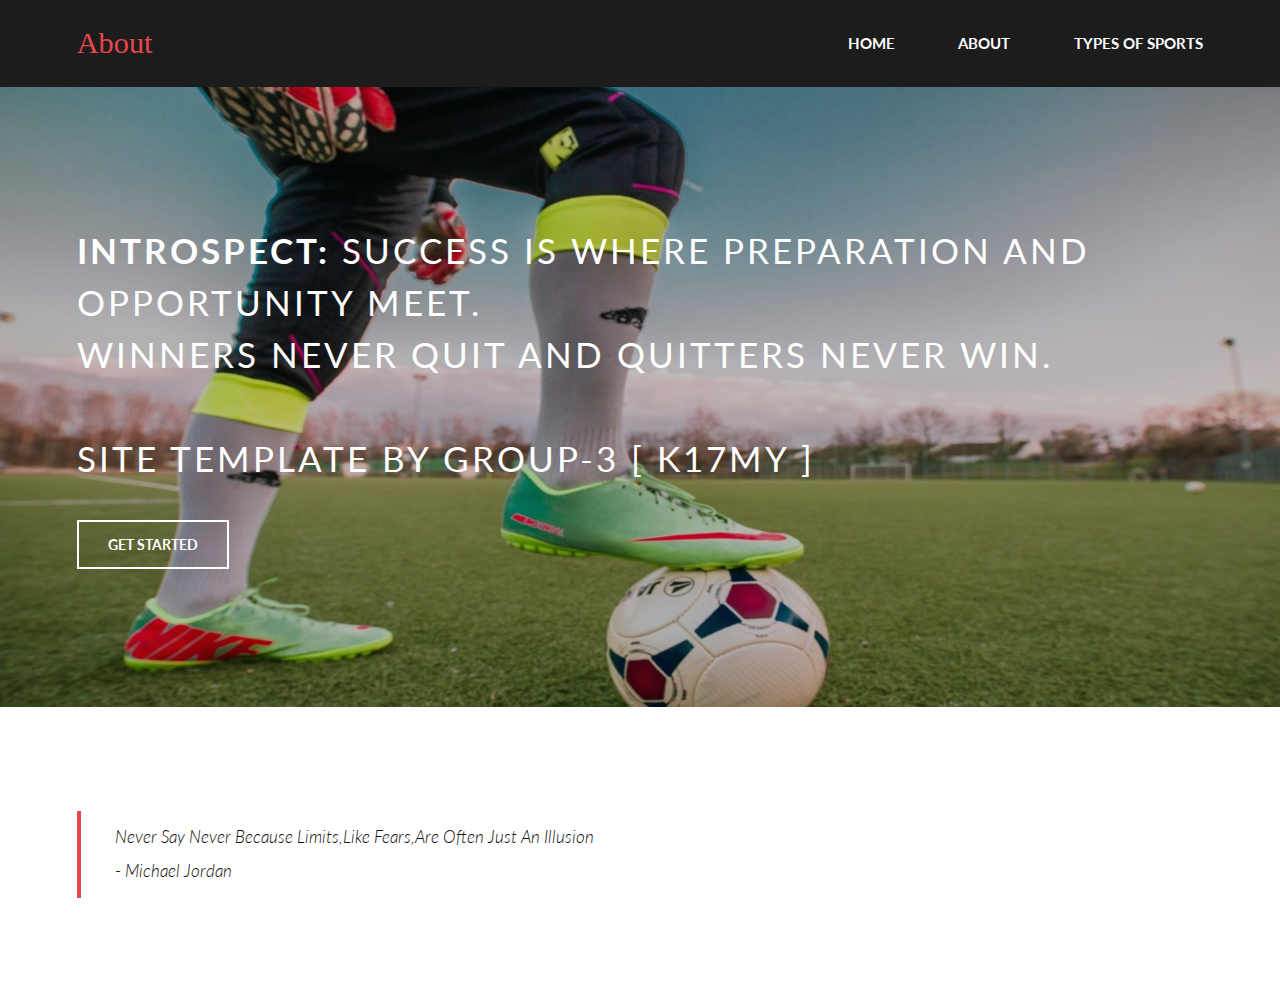
==== index.html @ 96430e93 "Website added" ====
<!DOCTYPE HTML>

<html>
	<head>
		<title>Sports</title>
		<meta charset="utf-8" />
		<meta name="viewport" content="width=device-width, initial-scale=1, user-scalable=no" />
		<link rel="stylesheet" href="assets/css/main.css" />
	</head>
	<body>

		<!-- Header -->
			<header id="header">
				<div class="inner">
					<a href="index.html" class="logo">About</a>
					<nav id="nav">
						<a href="index.html">Home</a>
						<a href="generic.html">About</a>
						<a href="types.html">Types of Sports</a>

						<!--<a href="elements.html">Elements</a> -->
					</nav>
				</div>
			</header>
			<a href="#menu" class="navPanelToggle"><span class="fa fa-bars"></span></a>

		<!-- Banner -->
			<section id="banner">
				<div class="inner">
					<h1>Introspect: <span>Success is where preparation and opportunity meet.<br />Winners never quit and quitters never win.<br></br>
					site template by GROUP-3 [ K17MY ] </span></h1>
					<ul class="actions">
						<li><a href="#" class="button alt">Get Started</a></li>
					</ul>
				</div>
			</section>

		<!-- One -->
			<section id="one">
				<div class="inner">
					<blockquote>Never Say Never Because Limits,Like Fears,Are Often Just An Illusion<br> - Michael Jordan</blockquote>
				</div>
			</section>

		

		<!-- Three -->
			

	

		<!-- Scripts -->
			<script src="assets/js/jquery.min.js"></script>
			<script src="assets/js/skel.min.js"></script>
			<script src="assets/js/util.js"></script>
			<script src="assets/js/main.js"></script>

	</body>
</html>
---- assets/css/main.css ----
@import url(font-awesome.min.css);
@import url("https://fonts.googleapis.com/css?family=Lato:300,400,700|Pacifico");

/*
	Introspect by TEMPLATED
	templated.co @templatedco
	Released for free under the Creative Commons Attribution 3.0 license (templated.co/license)
*/

/* Reset */

	html, body, div, span, applet, object, iframe, h1, h2, h3, h4, h5, h6, p, blockquote, pre, a, abbr, acronym, address, big, cite, code, del, dfn, em, img, ins, kbd, q, s, samp, small, strike, strong, sub, sup, tt, var, b, u, i, center, dl, dt, dd, ol, ul, li, fieldset, form, label, legend, table, caption, tbody, tfoot, thead, tr, th, td, article, aside, canvas, details, embed, figure, figcaption, footer, header, hgroup, menu, nav, output, ruby, section, summary, time, mark, audio, video {
		margin: 0;
		padding: 0;
		border: 0;
		font-size: 100%;
		font: inherit;
		vertical-align: baseline;
	}

	article, aside, details, figcaption, figure, footer, header, hgroup, menu, nav, section {
		display: block;
	}

	body {
		line-height: 1;
	}

	ol, ul {
		list-style: none;
	}

	blockquote, q {
		quotes: none;
	}

	blockquote:before, blockquote:after, q:before, q:after {
		content: '';
		content: none;
	}

	table {
		border-collapse: collapse;
		border-spacing: 0;
	}

	body {
		-webkit-text-size-adjust: none;
	}

/* Box Model */

	*, *:before, *:after {
		-moz-box-sizing: border-box;
		-webkit-box-sizing: border-box;
		box-sizing: border-box;
	}

/* Containers */

	.container {
		margin-left: auto;
		margin-right: auto;
	}

	.container.\31 25\25 {
		width: 100%;
		max-width: 100em;
		min-width: 80em;
	}

	.container.\37 5\25 {
		width: 60em;
	}

	.container.\35 0\25 {
		width: 40em;
	}

	.container.\32 5\25 {
		width: 20em;
	}

	.container {
		width: 80em;
	}

	@media screen and (max-width: 1680px) {

		.container.\31 25\25 {
			width: 100%;
			max-width: 100em;
			min-width: 80em;
		}

		.container.\37 5\25 {
			width: 60em;
		}

		.container.\35 0\25 {
			width: 40em;
		}

		.container.\32 5\25 {
			width: 20em;
		}

		.container {
			width: 80em;
		}

	}

	@media screen and (max-width: 1280px) {

		.container.\31 25\25 {
			width: 100%;
			max-width: 81.25em;
			min-width: 65em;
		}

		.container.\37 5\25 {
			width: 48.75em;
		}

		.container.\35 0\25 {
			width: 32.5em;
		}

		.container.\32 5\25 {
			width: 16.25em;
		}

		.container {
			width: 65em;
		}

	}

	@media screen and (max-width: 980px) {

		.container.\31 25\25 {
			width: 100%;
			max-width: 112.5%;
			min-width: 90%;
		}

		.container.\37 5\25 {
			width: 67.5%;
		}

		.container.\35 0\25 {
			width: 45%;
		}

		.container.\32 5\25 {
			width: 22.5%;
		}

		.container {
			width: 90%;
		}

	}

	@media screen and (max-width: 736px) {

		.container.\31 25\25 {
			width: 100%;
			max-width: 112.5%;
			min-width: 90%;
		}

		.container.\37 5\25 {
			width: 67.5%;
		}

		.container.\35 0\25 {
			width: 45%;
		}

		.container.\32 5\25 {
			width: 22.5%;
		}

		.container {
			width: 90% !important;
		}

	}

	@media screen and (max-width: 480px) {

		.container.\31 25\25 {
			width: 100%;
			max-width: 112.5%;
			min-width: 90%;
		}

		.container.\37 5\25 {
			width: 67.5%;
		}

		.container.\35 0\25 {
			width: 45%;
		}

		.container.\32 5\25 {
			width: 22.5%;
		}

		.container {
			width: 90% !important;
		}

	}

/* Grid */

	.row {
		border-bottom: solid 1px transparent;
		-moz-box-sizing: border-box;
		-webkit-box-sizing: border-box;
		box-sizing: border-box;
	}

	.row > * {
		float: left;
		-moz-box-sizing: border-box;
		-webkit-box-sizing: border-box;
		box-sizing: border-box;
	}

	.row:after, .row:before {
		content: '';
		display: block;
		clear: both;
		height: 0;
	}

	.row.uniform > * > :first-child {
		margin-top: 0;
	}

	.row.uniform > * > :last-child {
		margin-bottom: 0;
	}

	.row.\30 \25 > * {
		padding: 0 0 0 0em;
	}

	.row.\30 \25 {
		margin: 0 0 -1px 0em;
	}

	.row.uniform.\30 \25 > * {
		padding: 0em 0 0 0em;
	}

	.row.uniform.\30 \25 {
		margin: 0em 0 -1px 0em;
	}

	.row > * {
		padding: 0 0 0 2em;
	}

	.row {
		margin: 0 0 -1px -2em;
	}

	.row.uniform > * {
		padding: 2em 0 0 2em;
	}

	.row.uniform {
		margin: -2em 0 -1px -2em;
	}

	.row.\32 00\25 > * {
		padding: 0 0 0 4em;
	}

	.row.\32 00\25 {
		margin: 0 0 -1px -4em;
	}

	.row.uniform.\32 00\25 > * {
		padding: 4em 0 0 4em;
	}

	.row.uniform.\32 00\25 {
		margin: -4em 0 -1px -4em;
	}

	.row.\31 50\25 > * {
		padding: 0 0 0 3em;
	}

	.row.\31 50\25 {
		margin: 0 0 -1px -3em;
	}

	.row.uniform.\31 50\25 > * {
		padding: 3em 0 0 3em;
	}

	.row.uniform.\31 50\25 {
		margin: -3em 0 -1px -3em;
	}

	.row.\35 0\25 > * {
		padding: 0 0 0 1em;
	}

	.row.\35 0\25 {
		margin: 0 0 -1px -1em;
	}

	.row.uniform.\35 0\25 > * {
		padding: 1em 0 0 1em;
	}

	.row.uniform.\35 0\25 {
		margin: -1em 0 -1px -1em;
	}

	.row.\32 5\25 > * {
		padding: 0 0 0 0.5em;
	}

	.row.\32 5\25 {
		margin: 0 0 -1px -0.5em;
	}

	.row.uniform.\32 5\25 > * {
		padding: 0.5em 0 0 0.5em;
	}

	.row.uniform.\32 5\25 {
		margin: -0.5em 0 -1px -0.5em;
	}

	.\31 2u, .\31 2u\24 {
		width: 100%;
		clear: none;
		margin-left: 0;
	}

	.\31 1u, .\31 1u\24 {
		width: 91.6666666667%;
		clear: none;
		margin-left: 0;
	}

	.\31 0u, .\31 0u\24 {
		width: 83.3333333333%;
		clear: none;
		margin-left: 0;
	}

	.\39 u, .\39 u\24 {
		width: 75%;
		clear: none;
		margin-left: 0;
	}

	.\38 u, .\38 u\24 {
		width: 66.6666666667%;
		clear: none;
		margin-left: 0;
	}

	.\37 u, .\37 u\24 {
		width: 58.3333333333%;
		clear: none;
		margin-left: 0;
	}

	.\36 u, .\36 u\24 {
		width: 50%;
		clear: none;
		margin-left: 0;
	}

	.\35 u, .\35 u\24 {
		width: 41.6666666667%;
		clear: none;
		margin-left: 0;
	}

	.\34 u, .\34 u\24 {
		width: 33.3333333333%;
		clear: none;
		margin-left: 0;
	}

	.\33 u, .\33 u\24 {
		width: 25%;
		clear: none;
		margin-left: 0;
	}

	.\32 u, .\32 u\24 {
		width: 16.6666666667%;
		clear: none;
		margin-left: 0;
	}

	.\31 u, .\31 u\24 {
		width: 8.3333333333%;
		clear: none;
		margin-left: 0;
	}

	.\31 2u\24 + *,
	.\31 1u\24 + *,
	.\31 0u\24 + *,
	.\39 u\24 + *,
	.\38 u\24 + *,
	.\37 u\24 + *,
	.\36 u\24 + *,
	.\35 u\24 + *,
	.\34 u\24 + *,
	.\33 u\24 + *,
	.\32 u\24 + *,
	.\31 u\24 + * {
		clear: left;
	}

	.\-11u {
		margin-left: 91.66667%;
	}

	.\-10u {
		margin-left: 83.33333%;
	}

	.\-9u {
		margin-left: 75%;
	}

	.\-8u {
		margin-left: 66.66667%;
	}

	.\-7u {
		margin-left: 58.33333%;
	}

	.\-6u {
		margin-left: 50%;
	}

	.\-5u {
		margin-left: 41.66667%;
	}

	.\-4u {
		margin-left: 33.33333%;
	}

	.\-3u {
		margin-left: 25%;
	}

	.\-2u {
		margin-left: 16.66667%;
	}

	.\-1u {
		margin-left: 8.33333%;
	}

	@media screen and (max-width: 1680px) {

		.row > * {
			padding: 0 0 0 2em;
		}

		.row {
			margin: 0 0 -1px -2em;
		}

		.row.uniform > * {
			padding: 2em 0 0 2em;
		}

		.row.uniform {
			margin: -2em 0 -1px -2em;
		}

		.row.\32 00\25 > * {
			padding: 0 0 0 4em;
		}

		.row.\32 00\25 {
			margin: 0 0 -1px -4em;
		}

		.row.uniform.\32 00\25 > * {
			padding: 4em 0 0 4em;
		}

		.row.uniform.\32 00\25 {
			margin: -4em 0 -1px -4em;
		}

		.row.\31 50\25 > * {
			padding: 0 0 0 3em;
		}

		.row.\31 50\25 {
			margin: 0 0 -1px -3em;
		}

		.row.uniform.\31 50\25 > * {
			padding: 3em 0 0 3em;
		}

		.row.uniform.\31 50\25 {
			margin: -3em 0 -1px -3em;
		}

		.row.\35 0\25 > * {
			padding: 0 0 0 1em;
		}

		.row.\35 0\25 {
			margin: 0 0 -1px -1em;
		}

		.row.uniform.\35 0\25 > * {
			padding: 1em 0 0 1em;
		}

		.row.uniform.\35 0\25 {
			margin: -1em 0 -1px -1em;
		}

		.row.\32 5\25 > * {
			padding: 0 0 0 0.5em;
		}

		.row.\32 5\25 {
			margin: 0 0 -1px -0.5em;
		}

		.row.uniform.\32 5\25 > * {
			padding: 0.5em 0 0 0.5em;
		}

		.row.uniform.\32 5\25 {
			margin: -0.5em 0 -1px -0.5em;
		}

		.\31 2u\28xlarge\29, .\31 2u\24\28xlarge\29 {
			width: 100%;
			clear: none;
			margin-left: 0;
		}

		.\31 1u\28xlarge\29, .\31 1u\24\28xlarge\29 {
			width: 91.6666666667%;
			clear: none;
			margin-left: 0;
		}

		.\31 0u\28xlarge\29, .\31 0u\24\28xlarge\29 {
			width: 83.3333333333%;
			clear: none;
			margin-left: 0;
		}

		.\39 u\28xlarge\29, .\39 u\24\28xlarge\29 {
			width: 75%;
			clear: none;
			margin-left: 0;
		}

		.\38 u\28xlarge\29, .\38 u\24\28xlarge\29 {
			width: 66.6666666667%;
			clear: none;
			margin-left: 0;
		}

		.\37 u\28xlarge\29, .\37 u\24\28xlarge\29 {
			width: 58.3333333333%;
			clear: none;
			margin-left: 0;
		}

		.\36 u\28xlarge\29, .\36 u\24\28xlarge\29 {
			width: 50%;
			clear: none;
			margin-left: 0;
		}

		.\35 u\28xlarge\29, .\35 u\24\28xlarge\29 {
			width: 41.6666666667%;
			clear: none;
			margin-left: 0;
		}

		.\34 u\28xlarge\29, .\34 u\24\28xlarge\29 {
			width: 33.3333333333%;
			clear: none;
			margin-left: 0;
		}

		.\33 u\28xlarge\29, .\33 u\24\28xlarge\29 {
			width: 25%;
			clear: none;
			margin-left: 0;
		}

		.\32 u\28xlarge\29, .\32 u\24\28xlarge\29 {
			width: 16.6666666667%;
			clear: none;
			margin-left: 0;
		}

		.\31 u\28xlarge\29, .\31 u\24\28xlarge\29 {
			width: 8.3333333333%;
			clear: none;
			margin-left: 0;
		}

		.\31 2u\24\28xlarge\29 + *,
		.\31 1u\24\28xlarge\29 + *,
		.\31 0u\24\28xlarge\29 + *,
		.\39 u\24\28xlarge\29 + *,
		.\38 u\24\28xlarge\29 + *,
		.\37 u\24\28xlarge\29 + *,
		.\36 u\24\28xlarge\29 + *,
		.\35 u\24\28xlarge\29 + *,
		.\34 u\24\28xlarge\29 + *,
		.\33 u\24\28xlarge\29 + *,
		.\32 u\24\28xlarge\29 + *,
		.\31 u\24\28xlarge\29 + * {
			clear: left;
		}

		.\-11u\28xlarge\29 {
			margin-left: 91.66667%;
		}

		.\-10u\28xlarge\29 {
			margin-left: 83.33333%;
		}

		.\-9u\28xlarge\29 {
			margin-left: 75%;
		}

		.\-8u\28xlarge\29 {
			margin-left: 66.66667%;
		}

		.\-7u\28xlarge\29 {
			margin-left: 58.33333%;
		}

		.\-6u\28xlarge\29 {
			margin-left: 50%;
		}

		.\-5u\28xlarge\29 {
			margin-left: 41.66667%;
		}

		.\-4u\28xlarge\29 {
			margin-left: 33.33333%;
		}

		.\-3u\28xlarge\29 {
			margin-left: 25%;
		}

		.\-2u\28xlarge\29 {
			margin-left: 16.66667%;
		}

		.\-1u\28xlarge\29 {
			margin-left: 8.33333%;
		}

	}

	@media screen and (max-width: 1280px) {

		.row > * {
			padding: 0 0 0 1.5em;
		}

		.row {
			margin: 0 0 -1px -1.5em;
		}

		.row.uniform > * {
			padding: 1.5em 0 0 1.5em;
		}

		.row.uniform {
			margin: -1.5em 0 -1px -1.5em;
		}

		.row.\32 00\25 > * {
			padding: 0 0 0 3em;
		}

		.row.\32 00\25 {
			margin: 0 0 -1px -3em;
		}

		.row.uniform.\32 00\25 > * {
			padding: 3em 0 0 3em;
		}

		.row.uniform.\32 00\25 {
			margin: -3em 0 -1px -3em;
		}

		.row.\31 50\25 > * {
			padding: 0 0 0 2.25em;
		}

		.row.\31 50\25 {
			margin: 0 0 -1px -2.25em;
		}

		.row.uniform.\31 50\25 > * {
			padding: 2.25em 0 0 2.25em;
		}

		.row.uniform.\31 50\25 {
			margin: -2.25em 0 -1px -2.25em;
		}

		.row.\35 0\25 > * {
			padding: 0 0 0 0.75em;
		}

		.row.\35 0\25 {
			margin: 0 0 -1px -0.75em;
		}

		.row.uniform.\35 0\25 > * {
			padding: 0.75em 0 0 0.75em;
		}

		.row.uniform.\35 0\25 {
			margin: -0.75em 0 -1px -0.75em;
		}

		.row.\32 5\25 > * {
			padding: 0 0 0 0.375em;
		}

		.row.\32 5\25 {
			margin: 0 0 -1px -0.375em;
		}

		.row.uniform.\32 5\25 > * {
			padding: 0.375em 0 0 0.375em;
		}

		.row.uniform.\32 5\25 {
			margin: -0.375em 0 -1px -0.375em;
		}

		.\31 2u\28large\29, .\31 2u\24\28large\29 {
			width: 100%;
			clear: none;
			margin-left: 0;
		}

		.\31 1u\28large\29, .\31 1u\24\28large\29 {
			width: 91.6666666667%;
			clear: none;
			margin-left: 0;
		}

		.\31 0u\28large\29, .\31 0u\24\28large\29 {
			width: 83.3333333333%;
			clear: none;
			margin-left: 0;
		}

		.\39 u\28large\29, .\39 u\24\28large\29 {
			width: 75%;
			clear: none;
			margin-left: 0;
		}

		.\38 u\28large\29, .\38 u\24\28large\29 {
			width: 66.6666666667%;
			clear: none;
			margin-left: 0;
		}

		.\37 u\28large\29, .\37 u\24\28large\29 {
			width: 58.3333333333%;
			clear: none;
			margin-left: 0;
		}

		.\36 u\28large\29, .\36 u\24\28large\29 {
			width: 50%;
			clear: none;
			margin-left: 0;
		}

		.\35 u\28large\29, .\35 u\24\28large\29 {
			width: 41.6666666667%;
			clear: none;
			margin-left: 0;
		}

		.\34 u\28large\29, .\34 u\24\28large\29 {
			width: 33.3333333333%;
			clear: none;
			margin-left: 0;
		}

		.\33 u\28large\29, .\33 u\24\28large\29 {
			width: 25%;
			clear: none;
			margin-left: 0;
		}

		.\32 u\28large\29, .\32 u\24\28large\29 {
			width: 16.6666666667%;
			clear: none;
			margin-left: 0;
		}

		.\31 u\28large\29, .\31 u\24\28large\29 {
			width: 8.3333333333%;
			clear: none;
			margin-left: 0;
		}

		.\31 2u\24\28large\29 + *,
		.\31 1u\24\28large\29 + *,
		.\31 0u\24\28large\29 + *,
		.\39 u\24\28large\29 + *,
		.\38 u\24\28large\29 + *,
		.\37 u\24\28large\29 + *,
		.\36 u\24\28large\29 + *,
		.\35 u\24\28large\29 + *,
		.\34 u\24\28large\29 + *,
		.\33 u\24\28large\29 + *,
		.\32 u\24\28large\29 + *,
		.\31 u\24\28large\29 + * {
			clear: left;
		}

		.\-11u\28large\29 {
			margin-left: 91.66667%;
		}

		.\-10u\28large\29 {
			margin-left: 83.33333%;
		}

		.\-9u\28large\29 {
			margin-left: 75%;
		}

		.\-8u\28large\29 {
			margin-left: 66.66667%;
		}

		.\-7u\28large\29 {
			margin-left: 58.33333%;
		}

		.\-6u\28large\29 {
			margin-left: 50%;
		}

		.\-5u\28large\29 {
			margin-left: 41.66667%;
		}

		.\-4u\28large\29 {
			margin-left: 33.33333%;
		}

		.\-3u\28large\29 {
			margin-left: 25%;
		}

		.\-2u\28large\29 {
			margin-left: 16.66667%;
		}

		.\-1u\28large\29 {
			margin-left: 8.33333%;
		}

	}

	@media screen and (max-width: 980px) {

		.row > * {
			padding: 0 0 0 1.5em;
		}

		.row {
			margin: 0 0 -1px -1.5em;
		}

		.row.uniform > * {
			padding: 1.5em 0 0 1.5em;
		}

		.row.uniform {
			margin: -1.5em 0 -1px -1.5em;
		}

		.row.\32 00\25 > * {
			padding: 0 0 0 3em;
		}

		.row.\32 00\25 {
			margin: 0 0 -1px -3em;
		}

		.row.uniform.\32 00\25 > * {
			padding: 3em 0 0 3em;
		}

		.row.uniform.\32 00\25 {
			margin: -3em 0 -1px -3em;
		}

		.row.\31 50\25 > * {
			padding: 0 0 0 2.25em;
		}

		.row.\31 50\25 {
			margin: 0 0 -1px -2.25em;
		}

		.row.uniform.\31 50\25 > * {
			padding: 2.25em 0 0 2.25em;
		}

		.row.uniform.\31 50\25 {
			margin: -2.25em 0 -1px -2.25em;
		}

		.row.\35 0\25 > * {
			padding: 0 0 0 0.75em;
		}

		.row.\35 0\25 {
			margin: 0 0 -1px -0.75em;
		}

		.row.uniform.\35 0\25 > * {
			padding: 0.75em 0 0 0.75em;
		}

		.row.uniform.\35 0\25 {
			margin: -0.75em 0 -1px -0.75em;
		}

		.row.\32 5\25 > * {
			padding: 0 0 0 0.375em;
		}

		.row.\32 5\25 {
			margin: 0 0 -1px -0.375em;
		}

		.row.uniform.\32 5\25 > * {
			padding: 0.375em 0 0 0.375em;
		}

		.row.uniform.\32 5\25 {
			margin: -0.375em 0 -1px -0.375em;
		}

		.\31 2u\28medium\29, .\31 2u\24\28medium\29 {
			width: 100%;
			clear: none;
			margin-left: 0;
		}

		.\31 1u\28medium\29, .\31 1u\24\28medium\29 {
			width: 91.6666666667%;
			clear: none;
			margin-left: 0;
		}

		.\31 0u\28medium\29, .\31 0u\24\28medium\29 {
			width: 83.3333333333%;
			clear: none;
			margin-left: 0;
		}

		.\39 u\28medium\29, .\39 u\24\28medium\29 {
			width: 75%;
			clear: none;
			margin-left: 0;
		}

		.\38 u\28medium\29, .\38 u\24\28medium\29 {
			width: 66.6666666667%;
			clear: none;
			margin-left: 0;
		}

		.\37 u\28medium\29, .\37 u\24\28medium\29 {
			width: 58.3333333333%;
			clear: none;
			margin-left: 0;
		}

		.\36 u\28medium\29, .\36 u\24\28medium\29 {
			width: 50%;
			clear: none;
			margin-left: 0;
		}

		.\35 u\28medium\29, .\35 u\24\28medium\29 {
			width: 41.6666666667%;
			clear: none;
			margin-left: 0;
		}

		.\34 u\28medium\29, .\34 u\24\28medium\29 {
			width: 33.3333333333%;
			clear: none;
			margin-left: 0;
		}

		.\33 u\28medium\29, .\33 u\24\28medium\29 {
			width: 25%;
			clear: none;
			margin-left: 0;
		}

		.\32 u\28medium\29, .\32 u\24\28medium\29 {
			width: 16.6666666667%;
			clear: none;
			margin-left: 0;
		}

		.\31 u\28medium\29, .\31 u\24\28medium\29 {
			width: 8.3333333333%;
			clear: none;
			margin-left: 0;
		}

		.\31 2u\24\28medium\29 + *,
		.\31 1u\24\28medium\29 + *,
		.\31 0u\24\28medium\29 + *,
		.\39 u\24\28medium\29 + *,
		.\38 u\24\28medium\29 + *,
		.\37 u\24\28medium\29 + *,
		.\36 u\24\28medium\29 + *,
		.\35 u\24\28medium\29 + *,
		.\34 u\24\28medium\29 + *,
		.\33 u\24\28medium\29 + *,
		.\32 u\24\28medium\29 + *,
		.\31 u\24\28medium\29 + * {
			clear: left;
		}

		.\-11u\28medium\29 {
			margin-left: 91.66667%;
		}

		.\-10u\28medium\29 {
			margin-left: 83.33333%;
		}

		.\-9u\28medium\29 {
			margin-left: 75%;
		}

		.\-8u\28medium\29 {
			margin-left: 66.66667%;
		}

		.\-7u\28medium\29 {
			margin-left: 58.33333%;
		}

		.\-6u\28medium\29 {
			margin-left: 50%;
		}

		.\-5u\28medium\29 {
			margin-left: 41.66667%;
		}

		.\-4u\28medium\29 {
			margin-left: 33.33333%;
		}

		.\-3u\28medium\29 {
			margin-left: 25%;
		}

		.\-2u\28medium\29 {
			margin-left: 16.66667%;
		}

		.\-1u\28medium\29 {
			margin-left: 8.33333%;
		}

	}

	@media screen and (max-width: 736px) {

		.row > * {
			padding: 0 0 0 1.25em;
		}

		.row {
			margin: 0 0 -1px -1.25em;
		}

		.row.uniform > * {
			padding: 1.25em 0 0 1.25em;
		}

		.row.uniform {
			margin: -1.25em 0 -1px -1.25em;
		}

		.row.\32 00\25 > * {
			padding: 0 0 0 2.5em;
		}

		.row.\32 00\25 {
			margin: 0 0 -1px -2.5em;
		}

		.row.uniform.\32 00\25 > * {
			padding: 2.5em 0 0 2.5em;
		}

		.row.uniform.\32 00\25 {
			margin: -2.5em 0 -1px -2.5em;
		}

		.row.\31 50\25 > * {
			padding: 0 0 0 1.875em;
		}

		.row.\31 50\25 {
			margin: 0 0 -1px -1.875em;
		}

		.row.uniform.\31 50\25 > * {
			padding: 1.875em 0 0 1.875em;
		}

		.row.uniform.\31 50\25 {
			margin: -1.875em 0 -1px -1.875em;
		}

		.row.\35 0\25 > * {
			padding: 0 0 0 0.625em;
		}

		.row.\35 0\25 {
			margin: 0 0 -1px -0.625em;
		}

		.row.uniform.\35 0\25 > * {
			padding: 0.625em 0 0 0.625em;
		}

		.row.uniform.\35 0\25 {
			margin: -0.625em 0 -1px -0.625em;
		}

		.row.\32 5\25 > * {
			padding: 0 0 0 0.3125em;
		}

		.row.\32 5\25 {
			margin: 0 0 -1px -0.3125em;
		}

		.row.uniform.\32 5\25 > * {
			padding: 0.3125em 0 0 0.3125em;
		}

		.row.uniform.\32 5\25 {
			margin: -0.3125em 0 -1px -0.3125em;
		}

		.\31 2u\28small\29, .\31 2u\24\28small\29 {
			width: 100%;
			clear: none;
			margin-left: 0;
		}

		.\31 1u\28small\29, .\31 1u\24\28small\29 {
			width: 91.6666666667%;
			clear: none;
			margin-left: 0;
		}

		.\31 0u\28small\29, .\31 0u\24\28small\29 {
			width: 83.3333333333%;
			clear: none;
			margin-left: 0;
		}

		.\39 u\28small\29, .\39 u\24\28small\29 {
			width: 75%;
			clear: none;
			margin-left: 0;
		}

		.\38 u\28small\29, .\38 u\24\28small\29 {
			width: 66.6666666667%;
			clear: none;
			margin-left: 0;
		}

		.\37 u\28small\29, .\37 u\24\28small\29 {
			width: 58.3333333333%;
			clear: none;
			margin-left: 0;
		}

		.\36 u\28small\29, .\36 u\24\28small\29 {
			width: 50%;
			clear: none;
			margin-left: 0;
		}

		.\35 u\28small\29, .\35 u\24\28small\29 {
			width: 41.6666666667%;
			clear: none;
			margin-left: 0;
		}

		.\34 u\28small\29, .\34 u\24\28small\29 {
			width: 33.3333333333%;
			clear: none;
			margin-left: 0;
		}

		.\33 u\28small\29, .\33 u\24\28small\29 {
			width: 25%;
			clear: none;
			margin-left: 0;
		}

		.\32 u\28small\29, .\32 u\24\28small\29 {
			width: 16.6666666667%;
			clear: none;
			margin-left: 0;
		}

		.\31 u\28small\29, .\31 u\24\28small\29 {
			width: 8.3333333333%;
			clear: none;
			margin-left: 0;
		}

		.\31 2u\24\28small\29 + *,
		.\31 1u\24\28small\29 + *,
		.\31 0u\24\28small\29 + *,
		.\39 u\24\28small\29 + *,
		.\38 u\24\28small\29 + *,
		.\37 u\24\28small\29 + *,
		.\36 u\24\28small\29 + *,
		.\35 u\24\28small\29 + *,
		.\34 u\24\28small\29 + *,
		.\33 u\24\28small\29 + *,
		.\32 u\24\28small\29 + *,
		.\31 u\24\28small\29 + * {
			clear: left;
		}

		.\-11u\28small\29 {
			margin-left: 91.66667%;
		}

		.\-10u\28small\29 {
			margin-left: 83.33333%;
		}

		.\-9u\28small\29 {
			margin-left: 75%;
		}

		.\-8u\28small\29 {
			margin-left: 66.66667%;
		}

		.\-7u\28small\29 {
			margin-left: 58.33333%;
		}

		.\-6u\28small\29 {
			margin-left: 50%;
		}

		.\-5u\28small\29 {
			margin-left: 41.66667%;
		}

		.\-4u\28small\29 {
			margin-left: 33.33333%;
		}

		.\-3u\28small\29 {
			margin-left: 25%;
		}

		.\-2u\28small\29 {
			margin-left: 16.66667%;
		}

		.\-1u\28small\29 {
			margin-left: 8.33333%;
		}

	}

	@media screen and (max-width: 480px) {

		.row > * {
			padding: 0 0 0 1.25em;
		}

		.row {
			margin: 0 0 -1px -1.25em;
		}

		.row.uniform > * {
			padding: 1.25em 0 0 1.25em;
		}

		.row.uniform {
			margin: -1.25em 0 -1px -1.25em;
		}

		.row.\32 00\25 > * {
			padding: 0 0 0 2.5em;
		}

		.row.\32 00\25 {
			margin: 0 0 -1px -2.5em;
		}

		.row.uniform.\32 00\25 > * {
			padding: 2.5em 0 0 2.5em;
		}

		.row.uniform.\32 00\25 {
			margin: -2.5em 0 -1px -2.5em;
		}

		.row.\31 50\25 > * {
			padding: 0 0 0 1.875em;
		}

		.row.\31 50\25 {
			margin: 0 0 -1px -1.875em;
		}

		.row.uniform.\31 50\25 > * {
			padding: 1.875em 0 0 1.875em;
		}

		.row.uniform.\31 50\25 {
			margin: -1.875em 0 -1px -1.875em;
		}

		.row.\35 0\25 > * {
			padding: 0 0 0 0.625em;
		}

		.row.\35 0\25 {
			margin: 0 0 -1px -0.625em;
		}

		.row.uniform.\35 0\25 > * {
			padding: 0.625em 0 0 0.625em;
		}

		.row.uniform.\35 0\25 {
			margin: -0.625em 0 -1px -0.625em;
		}

		.row.\32 5\25 > * {
			padding: 0 0 0 0.3125em;
		}

		.row.\32 5\25 {
			margin: 0 0 -1px -0.3125em;
		}

		.row.uniform.\32 5\25 > * {
			padding: 0.3125em 0 0 0.3125em;
		}

		.row.uniform.\32 5\25 {
			margin: -0.3125em 0 -1px -0.3125em;
		}

		.\31 2u\28xsmall\29, .\31 2u\24\28xsmall\29 {
			width: 100%;
			clear: none;
			margin-left: 0;
		}

		.\31 1u\28xsmall\29, .\31 1u\24\28xsmall\29 {
			width: 91.6666666667%;
			clear: none;
			margin-left: 0;
		}

		.\31 0u\28xsmall\29, .\31 0u\24\28xsmall\29 {
			width: 83.3333333333%;
			clear: none;
			margin-left: 0;
		}

		.\39 u\28xsmall\29, .\39 u\24\28xsmall\29 {
			width: 75%;
			clear: none;
			margin-left: 0;
		}

		.\38 u\28xsmall\29, .\38 u\24\28xsmall\29 {
			width: 66.6666666667%;
			clear: none;
			margin-left: 0;
		}

		.\37 u\28xsmall\29, .\37 u\24\28xsmall\29 {
			width: 58.3333333333%;
			clear: none;
			margin-left: 0;
		}

		.\36 u\28xsmall\29, .\36 u\24\28xsmall\29 {
			width: 50%;
			clear: none;
			margin-left: 0;
		}

		.\35 u\28xsmall\29, .\35 u\24\28xsmall\29 {
			width: 41.6666666667%;
			clear: none;
			margin-left: 0;
		}

		.\34 u\28xsmall\29, .\34 u\24\28xsmall\29 {
			width: 33.3333333333%;
			clear: none;
			margin-left: 0;
		}

		.\33 u\28xsmall\29, .\33 u\24\28xsmall\29 {
			width: 25%;
			clear: none;
			margin-left: 0;
		}

		.\32 u\28xsmall\29, .\32 u\24\28xsmall\29 {
			width: 16.6666666667%;
			clear: none;
			margin-left: 0;
		}

		.\31 u\28xsmall\29, .\31 u\24\28xsmall\29 {
			width: 8.3333333333%;
			clear: none;
			margin-left: 0;
		}

		.\31 2u\24\28xsmall\29 + *,
		.\31 1u\24\28xsmall\29 + *,
		.\31 0u\24\28xsmall\29 + *,
		.\39 u\24\28xsmall\29 + *,
		.\38 u\24\28xsmall\29 + *,
		.\37 u\24\28xsmall\29 + *,
		.\36 u\24\28xsmall\29 + *,
		.\35 u\24\28xsmall\29 + *,
		.\34 u\24\28xsmall\29 + *,
		.\33 u\24\28xsmall\29 + *,
		.\32 u\24\28xsmall\29 + *,
		.\31 u\24\28xsmall\29 + * {
			clear: left;
		}

		.\-11u\28xsmall\29 {
			margin-left: 91.66667%;
		}

		.\-10u\28xsmall\29 {
			margin-left: 83.33333%;
		}

		.\-9u\28xsmall\29 {
			margin-left: 75%;
		}

		.\-8u\28xsmall\29 {
			margin-left: 66.66667%;
		}

		.\-7u\28xsmall\29 {
			margin-left: 58.33333%;
		}

		.\-6u\28xsmall\29 {
			margin-left: 50%;
		}

		.\-5u\28xsmall\29 {
			margin-left: 41.66667%;
		}

		.\-4u\28xsmall\29 {
			margin-left: 33.33333%;
		}

		.\-3u\28xsmall\29 {
			margin-left: 25%;
		}

		.\-2u\28xsmall\29 {
			margin-left: 16.66667%;
		}

		.\-1u\28xsmall\29 {
			margin-left: 8.33333%;
		}

	}

/* Basic */

	@-ms-viewport {
		width: device-width;
	}

	body {
		-ms-overflow-style: scrollbar;
	}

	@media screen and (max-width: 480px) {

		html, body {
			min-width: 320px;
		}

	}

	body {
		background: #fff;
	}

		body.is-loading *, body.is-loading *:before, body.is-loading *:after {
			-moz-animation: none !important;
			-webkit-animation: none !important;
			-ms-animation: none !important;
			animation: none !important;
			-moz-transition: none !important;
			-webkit-transition: none !important;
			-ms-transition: none !important;
			transition: none !important;
		}

/* Type */

	body {
		background-color: #fff;
		color: #111111;
	}

	body, input, select, textarea {
		font-family: "Lato", sans-serif;
		font-size: 15pt;
		font-weight: 300;
		line-height: 2;
	}

		@media screen and (max-width: 1680px) {

			body, input, select, textarea {
				font-size: 13pt;
			}

		}

		@media screen and (max-width: 1280px) {

			body, input, select, textarea {
				font-size: 13pt;
			}

		}

		@media screen and (max-width: 980px) {

			body, input, select, textarea {
				font-size: 12pt;
			}

		}

		@media screen and (max-width: 736px) {

			body, input, select, textarea {
				font-size: 12pt;
			}

		}

		@media screen and (max-width: 480px) {

			body, input, select, textarea {
				font-size: 12pt;
			}

		}

	a {
		-moz-transition: color 0.2s ease-in-out;
		-webkit-transition: color 0.2s ease-in-out;
		-ms-transition: color 0.2s ease-in-out;
		transition: color 0.2s ease-in-out;
		text-decoration: none;
	}

		a:hover {
			text-decoration: underline;
		}

	strong, b {
		font-weight: 700;
	}

	em, i {
		font-style: italic;
	}

	p {
		margin: 0 0 2em 0;
	}

	h1, h2, h3, h4, h5, h6 {
		font-weight: 700;
		line-height: 1.5;
		margin: 0 0 1em 0;
		text-transform: uppercase;
	}

		h1 a, h2 a, h3 a, h4 a, h5 a, h6 a {
			color: inherit;
			text-decoration: none;
		}

	h1 {
		font-size: 2em;
		margin: 0 0 0.25em 0;
	}

	h2 {
		font-size: 1.75em;
	}

	h3 {
		font-size: 1.35em;
	}

	h4 {
		font-size: 1.1em;
	}

	h5 {
		font-size: 0.9em;
	}

	h6 {
		font-size: 0.7em;
	}

	@media screen and (max-width: 736px) {

		h1 {
			font-size: 1.5em;
		}

		h2 {
			font-size: 1.25em;
		}

		h3 {
			font-size: 1.1em;
		}

	}

	sub {
		font-size: 0.8em;
		position: relative;
		top: 0.5em;
	}

	sup {
		font-size: 0.8em;
		position: relative;
		top: -0.5em;
	}

	blockquote {
		border-left: solid 4px;
		font-style: italic;
		margin: 0 0 2em 0;
		padding: 0.5em 0 0.5em 2em;
	}

	code {
		border-radius: 0;
		border: solid 1px;
		font-family: "Courier New", monospace;
		font-size: 0.9em;
		margin: 0 0.25em;
		padding: 0.25em 0.65em;
	}

	pre {
		-webkit-overflow-scrolling: touch;
		font-family: "Courier New", monospace;
		font-size: 0.9em;
		margin: 0 0 2em 0;
	}

		pre code {
			display: block;
			line-height: 1.75;
			padding: 1em 1.5em;
			overflow-x: auto;
		}

	hr {
		border: 0;
		border-bottom: solid 1px;
		margin: 2em 0;
	}

		hr.major {
			margin: 3em 0;
		}

	.align-left {
		text-align: left;
	}

	.align-center {
		text-align: center;
	}

	.align-right {
		text-align: right;
	}

	input, select, textarea {
		color: #e5474b;
	}

	a {
		color: #e5474b;
	}

	strong, b {
		color: #e5474b;
	}

	h1, h2, h3, h4, h5, h6 {
		color: #e5474b;
	}

	blockquote {
		border-left-color: #e5474b;
	}

	code {
		background: none;
		border-color: #e5474b;
	}

	hr {
		border-bottom-color: #e5474b;
	}

/* Box */

	.box {
		border-radius: 0;
		border: solid 1px;
		margin-bottom: 2em;
		padding: 1.5em;
	}

		.box > :last-child,
		.box > :last-child > :last-child,
		.box > :last-child > :last-child > :last-child {
			margin-bottom: 0;
		}

		.box.alt {
			border: 0;
			border-radius: 0;
			padding: 0;
		}

	.box {
		border-color: #e5474b;
	}

/* Button */

	input[type="submit"],
	input[type="reset"],
	input[type="button"],
	button,
	.button {
		-moz-appearance: none;
		-webkit-appearance: none;
		-ms-appearance: none;
		appearance: none;
		-moz-transition: background-color 0.2s ease-in-out, color 0.2s ease-in-out;
		-webkit-transition: background-color 0.2s ease-in-out, color 0.2s ease-in-out;
		-ms-transition: background-color 0.2s ease-in-out, color 0.2s ease-in-out;
		transition: background-color 0.2s ease-in-out, color 0.2s ease-in-out;
		border-radius: 0;
		border: 0;
		cursor: pointer;
		display: inline-block;
		font-size: .8em;
		font-weight: 700;
		height: 3.5em;
		line-height: 3.65em;
		padding: 0 2.25em;
		text-align: center;
		text-decoration: none;
		text-transform: uppercase;
		white-space: nowrap;
	}

		input[type="submit"]:hover,
		input[type="reset"]:hover,
		input[type="button"]:hover,
		button:hover,
		.button:hover {
			text-decoration: none;
		}

		input[type="submit"].icon,
		input[type="reset"].icon,
		input[type="button"].icon,
		button.icon,
		.button.icon {
			padding-left: 1.35em;
		}

			input[type="submit"].icon:before,
			input[type="reset"].icon:before,
			input[type="button"].icon:before,
			button.icon:before,
			.button.icon:before {
				margin-right: 0.5em;
			}

		input[type="submit"].fit,
		input[type="reset"].fit,
		input[type="button"].fit,
		button.fit,
		.button.fit {
			display: block;
			margin: 0 0 1em 0;
			width: 100%;
		}

		input[type="submit"].small,
		input[type="reset"].small,
		input[type="button"].small,
		button.small,
		.button.small {
			font-size: 0.8em;
		}

		input[type="submit"].big,
		input[type="reset"].big,
		input[type="button"].big,
		button.big,
		.button.big {
			font-size: 1.35em;
		}

		input[type="submit"].disabled, input[type="submit"]:disabled,
		input[type="reset"].disabled,
		input[type="reset"]:disabled,
		input[type="button"].disabled,
		input[type="button"]:disabled,
		button.disabled,
		button:disabled,
		.button.disabled,
		.button:disabled {
			-moz-pointer-events: none;
			-webkit-pointer-events: none;
			-ms-pointer-events: none;
			pointer-events: none;
			opacity: 0.25;
		}

	input[type="submit"],
	input[type="reset"],
	input[type="button"],
	button,
	.button {
		background-color: #5a5a5a;
		color: #ffffff !important;
	}

		input[type="submit"]:hover,
		input[type="reset"]:hover,
		input[type="button"]:hover,
		button:hover,
		.button:hover {
			background-color: #676767;
		}

		input[type="submit"]:active,
		input[type="reset"]:active,
		input[type="button"]:active,
		button:active,
		.button:active {
			background-color: #4d4d4d;
		}

		input[type="submit"].alt,
		input[type="reset"].alt,
		input[type="button"].alt,
		button.alt,
		.button.alt {
			background-color: transparent;
			box-shadow: inset 0 0 0 2px #e5474b;
			color: #e5474b !important;
		}

			input[type="submit"].alt:hover,
			input[type="reset"].alt:hover,
			input[type="button"].alt:hover,
			button.alt:hover,
			.button.alt:hover {
				background: #fceced;
			}

			input[type="submit"].alt:active,
			input[type="reset"].alt:active,
			input[type="button"].alt:active,
			button.alt:active,
			.button.alt:active {
				background-color: #f9dadb;
			}

			input[type="submit"].alt.icon:before,
			input[type="reset"].alt.icon:before,
			input[type="button"].alt.icon:before,
			button.alt.icon:before,
			.button.alt.icon:before {
				color: #717171;
			}

		input[type="submit"].special,
		input[type="reset"].special,
		input[type="button"].special,
		button.special,
		.button.special {
			background-color: #e5474b;
			color: #ffffff !important;
		}

			input[type="submit"].special:hover,
			input[type="reset"].special:hover,
			input[type="button"].special:hover,
			button.special:hover,
			.button.special:hover {
				background-color: #e85d61;
			}

			input[type="submit"].special:active,
			input[type="reset"].special:active,
			input[type="button"].special:active,
			button.special:active,
			.button.special:active {
				background-color: #e23135;
			}

/* Form */

	form {
		margin: 0 0 2em 0;
	}

		form .field {
			margin: 0 0 2em 0;
		}

			form .field.half {
				width: 50%;
				float: left;
				padding: 0 0 0 1em;
			}

				form .field.half.first {
					padding: 0 1em 0 0;
				}

		form > .actions {
			margin: 2.5em 0 0 0 !important;
		}

		@media screen and (max-width: 736px) {

			form .field {
				margin: 0 0 1.5em 0;
			}

				form .field.half {
					padding: 0 0 0 0.75em;
				}

					form .field.half.first {
						padding: 0 0.75em 0 0;
					}

			form > .actions {
				margin: 2em 0 0 0 !important;
			}

		}

		@media screen and (max-width: 480px) {

			form .field.half {
				width: 100%;
				float: none;
				padding: 0;
			}

				form .field.half.first {
					padding: 0;
				}

		}

	label {
		display: block;
		font-size: 0.9em;
		text-transform: uppercase;
		font-weight: 700;
		margin: 0 0 1em 0;
	}

	input[type="text"],
	input[type="password"],
	input[type="email"],
	select,
	textarea {
		-moz-appearance: none;
		-webkit-appearance: none;
		-ms-appearance: none;
		appearance: none;
		border-radius: 0;
		border: none;
		border: solid 3px;
		color: inherit;
		display: block;
		outline: 0;
		padding: 0 1em;
		text-decoration: none;
		width: 100%;
	}

		input[type="text"]:invalid,
		input[type="password"]:invalid,
		input[type="email"]:invalid,
		select:invalid,
		textarea:invalid {
			box-shadow: none;
		}

	.select-wrapper {
		text-decoration: none;
		display: block;
		position: relative;
	}

		.select-wrapper:before {
			-moz-osx-font-smoothing: grayscale;
			-webkit-font-smoothing: antialiased;
			font-family: FontAwesome;
			font-style: normal;
			font-weight: normal;
			text-transform: none !important;
		}

		.select-wrapper:before {
			content: '\f078';
			display: block;
			height: 2.75em;
			line-height: 2.75em;
			pointer-events: none;
			position: absolute;
			right: 0;
			text-align: center;
			top: 0;
			width: 2.75em;
		}

		.select-wrapper select::-ms-expand {
			display: none;
		}

	input[type="text"],
	input[type="password"],
	input[type="email"],
	select {
		height: 2.75em;
	}

	textarea {
		padding: 0.75em 1em;
	}

	input[type="checkbox"],
	input[type="radio"] {
		-moz-appearance: none;
		-webkit-appearance: none;
		-ms-appearance: none;
		appearance: none;
		display: block;
		float: left;
		margin-right: -2em;
		opacity: 0;
		width: 1em;
		z-index: -1;
	}

		input[type="checkbox"] + label,
		input[type="radio"] + label {
			text-decoration: none;
			cursor: pointer;
			display: inline-block;
			font-size: 1em;
			font-weight: 300;
			padding-left: 2.4em;
			padding-right: 0.75em;
			position: relative;
		}

			input[type="checkbox"] + label:before,
			input[type="radio"] + label:before {
				-moz-osx-font-smoothing: grayscale;
				-webkit-font-smoothing: antialiased;
				font-family: FontAwesome;
				font-style: normal;
				font-weight: normal;
				text-transform: none !important;
			}

			input[type="checkbox"] + label:before,
			input[type="radio"] + label:before {
				border-radius: 0;
				border: solid 1px;
				content: '';
				display: inline-block;
				height: 1.65em;
				left: 0;
				line-height: 1.58125em;
				position: absolute;
				text-align: center;
				top: 0;
				width: 1.65em;
			}

		input[type="checkbox"]:checked + label:before,
		input[type="radio"]:checked + label:before {
			content: '\f00c';
		}

	input[type="checkbox"] + label:before {
		border-radius: 0;
	}

	input[type="radio"] + label:before {
		border-radius: 100%;
	}

	::-webkit-input-placeholder {
		opacity: 1.0;
	}

	:-moz-placeholder {
		opacity: 1.0;
	}

	::-moz-placeholder {
		opacity: 1.0;
	}

	:-ms-input-placeholder {
		opacity: 1.0;
	}

	.formerize-placeholder {
		opacity: 1.0;
	}

	label {
		color: #e5474b;
	}

	input[type="text"],
	input[type="password"],
	input[type="email"],
	select,
	textarea {
		background: none;
		border-color: #fceced;
	}

		input[type="text"]:focus,
		input[type="password"]:focus,
		input[type="email"]:focus,
		select:focus,
		textarea:focus {
			border-color: #e5474b;
			box-shadow: 0 0 0 1px #e5474b;
		}

	.select-wrapper:before {
		color: #e5474b;
	}

	input[type="checkbox"] + label,
	input[type="radio"] + label {
		color: #111111;
	}

		input[type="checkbox"] + label:before,
		input[type="radio"] + label:before {
			background: none;
			border-color: #e5474b;
		}

	input[type="checkbox"]:checked + label:before,
	input[type="radio"]:checked + label:before {
		background-color: #e5474b;
		border-color: #e5474b;
		color: #ffffff;
	}

	input[type="checkbox"]:focus + label:before,
	input[type="radio"]:focus + label:before {
		border-color: #e5474b;
		box-shadow: 0 0 0 1px #e5474b;
	}

	::-webkit-input-placeholder {
		color: #717171 !important;
	}

	:-moz-placeholder {
		color: #717171 !important;
	}

	::-moz-placeholder {
		color: #717171 !important;
	}

	:-ms-input-placeholder {
		color: #717171 !important;
	}

	.formerize-placeholder {
		color: #717171 !important;
	}

/* Icon */

	.icon {
		text-decoration: none;
		border-bottom: none;
		position: relative;
	}

		.icon:before {
			-moz-osx-font-smoothing: grayscale;
			-webkit-font-smoothing: antialiased;
			font-family: FontAwesome;
			font-style: normal;
			font-weight: normal;
			text-transform: none !important;
		}

		.icon > .label {
			display: none;
		}

/* Image */

	.image {
		border-radius: 0;
		border: 0;
		display: inline-block;
		position: relative;
	}

		.image img {
			border-radius: 0;
			display: block;
		}

		.image.left, .image.right {
			max-width: 40%;
		}

			.image.left img, .image.right img {
				width: 100%;
			}

		.image.left {
			float: left;
			margin: 0 1.5em 1em 0;
			top: 0.25em;
		}

		.image.right {
			float: right;
			margin: 0 0 1em 1.5em;
			top: 0.25em;
		}

		.image.fit {
			display: block;
			margin: 0 0 2em 0;
			width: 128px;
		}

			.image.fit img {
				width: 128px;
			}

		.image.main {
			display: block;
			margin: 0 0 3em 0;
			width: 100%;
		}

			.image.main img {
				width: 50%;
			}
			.image.about img{
				width : 70%;
				position:center;}

/* List */

	ol {
		list-style: decimal;
		margin: 0 0 2em 0;
		padding-left: 1.25em;
	}

		ol li {
			padding-left: 0.25em;
		}

	ul {
		list-style: disc;
		margin: 0 0 2em 0;
		padding-left: 1em;
	}

		ul li {
			padding-left: 0.5em;
		}

		ul.alt {
			list-style: none;
			padding-left: 0;
		}

			ul.alt li {
				border-top: solid 1px;
				padding: 0.5em 0;
			}

				ul.alt li:first-child {
					border-top: 0;
					padding-top: 0;
				}

		ul.icons {
			cursor: default;
			list-style: none;
			padding-left: 0;
		}

			ul.icons li {
				display: inline-block;
				padding: 0 1em 0 0;
			}

				ul.icons li:last-child {
					padding-right: 0;
				}

				ul.icons li .icon:before {
					font-size: 2em;
				}

		ul.actions {
			cursor: default;
			list-style: none;
			padding-left: 0;
		}

			ul.actions li {
				display: inline-block;
				padding: 0 1em 0 0;
				vertical-align: middle;
			}

				ul.actions li:last-child {
					padding-right: 0;
				}

			ul.actions.small li {
				padding: 0 0.5em 0 0;
			}

			ul.actions.vertical li {
				display: block;
				padding: 1em 0 0 0;
			}

				ul.actions.vertical li:first-child {
					padding-top: 0;
				}

				ul.actions.vertical li > * {
					margin-bottom: 0;
				}

			ul.actions.vertical.small li {
				padding: 0.5em 0 0 0;
			}

				ul.actions.vertical.small li:first-child {
					padding-top: 0;
				}

			ul.actions.fit {
				display: table;
				margin-left: -1em;
				padding: 0;
				table-layout: fixed;
				width: calc(100% + 1em);
			}

				ul.actions.fit li {
					display: table-cell;
					padding: 0 0 0 1em;
				}

					ul.actions.fit li > * {
						margin-bottom: 0;
					}

				ul.actions.fit.small {
					margin-left: -0.5em;
					width: calc(100% + 0.5em);
				}

					ul.actions.fit.small li {
						padding: 0 0 0 0.5em;
					}

	dl {
		margin: 0 0 2em 0;
	}

		dl dt {
			display: block;
			font-weight: 700;
			margin: 0 0 1em 0;
		}

		dl dd {
			margin-left: 2em;
		}

	ul.alt li {
		border-top-color: #e5474b;
	}

/* Section/Article */

	section.special, article.special {
		text-align: center;
	}

	section .inner {
		max-width: 65em;
		width: calc(100% - 6em);
		margin: 0 auto;
	}

		@media screen and (max-width: 480px) {

			section .inner {
				max-width: 90%;
				width: 90%;
			}

		}

	header p {
		position: relative;
		margin: 0 0 1.5em 0;
	}

	header h2 + p {
		font-size: 1.25em;
		margin-top: -1em;
	}

	header h3 + p {
		font-size: 1.1em;
		margin-top: -0.8em;
	}

	header h4 + p,
	header h5 + p,
	header h6 + p {
		font-size: 0.9em;
		margin-top: -0.6em;
	}

	header p {
		color: #717171;
	}

/* Table */

	.table-wrapper {
		-webkit-overflow-scrolling: touch;
		overflow-x: auto;
	}

	table {
		margin: 0 0 2em 0;
		width: 100%;
	}

		table tbody tr {
			border: solid 1px;
			border-left: 0;
			border-right: 0;
		}

		table td {
			padding: 0.75em 0.75em;
		}

		table th {
			font-size: 0.9em;
			font-weight: 700;
			padding: 0 0.75em 0.75em 0.75em;
			text-align: left;
		}

		table thead {
			border-bottom: solid 2px;
		}

		table tfoot {
			border-top: solid 2px;
		}

		table.alt {
			border-collapse: separate;
		}

			table.alt tbody tr td {
				border: solid 1px;
				border-left-width: 0;
				border-top-width: 0;
			}

				table.alt tbody tr td:first-child {
					border-left-width: 1px;
				}

			table.alt tbody tr:first-child td {
				border-top-width: 1px;
			}

			table.alt thead {
				border-bottom: 0;
			}

			table.alt tfoot {
				border-top: 0;
			}

	table tbody tr {
		border-color: #e5474b;
	}

		table tbody tr:nth-child(2n + 1) {
			background-color: none;
		}

	table th {
		color: #e5474b;
	}

	table thead {
		border-bottom-color: #e5474b;
	}

	table tfoot {
		border-top-color: #e5474b;
	}

	table.alt tbody tr td {
		border-color: #e5474b;
	}

/* Wrapper */

	.wrapper {
		position: relative;
	}

		.wrapper > .inner {
			margin: 0 auto;
			width: 60em;
		}

		.wrapper.style1 {
			background-color: #e5474b;
			color: #f2a3a5;
		}

			.wrapper.style1 input, .wrapper.style1 select, .wrapper.style1 textarea {
				color: #ffffff;
			}

			.wrapper.style1 a {
				color: #ffffff;
			}

			.wrapper.style1 strong, .wrapper.style1 b {
				color: #ffffff;
			}

			.wrapper.style1 h1, .wrapper.style1 h2, .wrapper.style1 h3, .wrapper.style1 h4, .wrapper.style1 h5, .wrapper.style1 h6 {
				color: #fff;
			}

			.wrapper.style1 blockquote {
				border-left-color: #fff;
			}

			.wrapper.style1 code {
				background: none;
				border-color: #fff;
			}

			.wrapper.style1 hr {
				border-bottom-color: #fff;
			}

			.wrapper.style1 .box {
				border-color: #fff;
			}

			.wrapper.style1 input[type="submit"],
			.wrapper.style1 input[type="reset"],
			.wrapper.style1 input[type="button"],
			.wrapper.style1 button,
			.wrapper.style1 .button {
				background-color: #5a5a5a;
				color: #ffffff !important;
			}

				.wrapper.style1 input[type="submit"]:hover,
				.wrapper.style1 input[type="reset"]:hover,
				.wrapper.style1 input[type="button"]:hover,
				.wrapper.style1 button:hover,
				.wrapper.style1 .button:hover {
					background-color: #676767;
				}

				.wrapper.style1 input[type="submit"]:active,
				.wrapper.style1 input[type="reset"]:active,
				.wrapper.style1 input[type="button"]:active,
				.wrapper.style1 button:active,
				.wrapper.style1 .button:active {
					background-color: #4d4d4d;
				}

				.wrapper.style1 input[type="submit"].alt,
				.wrapper.style1 input[type="reset"].alt,
				.wrapper.style1 input[type="button"].alt,
				.wrapper.style1 button.alt,
				.wrapper.style1 .button.alt {
					background-color: transparent;
					box-shadow: inset 0 0 0 2px #fff;
					color: #ffffff !important;
				}

					.wrapper.style1 input[type="submit"].alt:hover,
					.wrapper.style1 input[type="reset"].alt:hover,
					.wrapper.style1 input[type="button"].alt:hover,
					.wrapper.style1 button.alt:hover,
					.wrapper.style1 .button.alt:hover {
						background: rgba(255, 255, 255, 0.25);
					}

					.wrapper.style1 input[type="submit"].alt:active,
					.wrapper.style1 input[type="reset"].alt:active,
					.wrapper.style1 input[type="button"].alt:active,
					.wrapper.style1 button.alt:active,
					.wrapper.style1 .button.alt:active {
						background-color: rgba(255, 255, 255, 0.2);
					}

					.wrapper.style1 input[type="submit"].alt.icon:before,
					.wrapper.style1 input[type="reset"].alt.icon:before,
					.wrapper.style1 input[type="button"].alt.icon:before,
					.wrapper.style1 button.alt.icon:before,
					.wrapper.style1 .button.alt.icon:before {
						color: #f8d1d2;
					}

				.wrapper.style1 input[type="submit"].special,
				.wrapper.style1 input[type="reset"].special,
				.wrapper.style1 input[type="button"].special,
				.wrapper.style1 button.special,
				.wrapper.style1 .button.special {
					background-color: #ffffff;
					color: #e5474b !important;
				}

			.wrapper.style1 label {
				color: #ffffff;
			}

			.wrapper.style1 input[type="text"],
			.wrapper.style1 input[type="password"],
			.wrapper.style1 input[type="email"],
			.wrapper.style1 select,
			.wrapper.style1 textarea {
				background: none;
				border-color: rgba(255, 255, 255, 0.25);
			}

				.wrapper.style1 input[type="text"]:focus,
				.wrapper.style1 input[type="password"]:focus,
				.wrapper.style1 input[type="email"]:focus,
				.wrapper.style1 select:focus,
				.wrapper.style1 textarea:focus {
					border-color: #ffffff;
					box-shadow: 0 0 0 1px #ffffff;
				}

			.wrapper.style1 .select-wrapper:before {
				color: #fff;
			}

			.wrapper.style1 input[type="checkbox"] + label,
			.wrapper.style1 input[type="radio"] + label {
				color: #f2a3a5;
			}

				.wrapper.style1 input[type="checkbox"] + label:before,
				.wrapper.style1 input[type="radio"] + label:before {
					background: none;
					border-color: #fff;
				}

			.wrapper.style1 input[type="checkbox"]:checked + label:before,
			.wrapper.style1 input[type="radio"]:checked + label:before {
				background-color: #ffffff;
				border-color: #ffffff;
				color: #e5474b;
			}

			.wrapper.style1 input[type="checkbox"]:focus + label:before,
			.wrapper.style1 input[type="radio"]:focus + label:before {
				border-color: #ffffff;
				box-shadow: 0 0 0 1px #ffffff;
			}

			.wrapper.style1 ::-webkit-input-placeholder {
				color: #f8d1d2 !important;
			}

			.wrapper.style1 :-moz-placeholder {
				color: #f8d1d2 !important;
			}

			.wrapper.style1 ::-moz-placeholder {
				color: #f8d1d2 !important;
			}

			.wrapper.style1 :-ms-input-placeholder {
				color: #f8d1d2 !important;
			}

			.wrapper.style1 .formerize-placeholder {
				color: #f8d1d2 !important;
			}

			.wrapper.style1 ul.alt li {
				border-top-color: #fff;
			}

			.wrapper.style1 header p {
				color: #f8d1d2;
			}

			.wrapper.style1 table tbody tr {
				border-color: #fff;
			}

				.wrapper.style1 table tbody tr:nth-child(2n + 1) {
					background-color: none;
				}

			.wrapper.style1 table th {
				color: #ffffff;
			}

			.wrapper.style1 table thead {
				border-bottom-color: #fff;
			}

			.wrapper.style1 table tfoot {
				border-top-color: #fff;
			}

			.wrapper.style1 table.alt tbody tr td {
				border-color: #fff;
			}

		.wrapper.style2 {
			background-color: #5a5a5a;
			color: #d5d5d5;
		}

			.wrapper.style2 input, .wrapper.style2 select, .wrapper.style2 textarea {
				color: #ffffff;
			}

			.wrapper.style2 a {
				color: #e5474b;
			}

			.wrapper.style2 strong, .wrapper.style2 b {
				color: #ffffff;
			}

			.wrapper.style2 blockquote {
				border-left-color: rgba(255, 255, 255, 0.15);
			}

			.wrapper.style2 code {
				background: rgba(255, 255, 255, 0.075);
				border-color: rgba(255, 255, 255, 0.15);
			}

			.wrapper.style2 hr {
				border-bottom-color: rgba(255, 255, 255, 0.15);
			}

			.wrapper.style2 .box {
				border-color: rgba(255, 255, 255, 0.15);
			}

			.wrapper.style2 input[type="submit"],
			.wrapper.style2 input[type="reset"],
			.wrapper.style2 input[type="button"],
			.wrapper.style2 button,
			.wrapper.style2 .button {
				background-color: #ffffff;
				color: #5a5a5a !important;
			}

				.wrapper.style2 input[type="submit"].alt,
				.wrapper.style2 input[type="reset"].alt,
				.wrapper.style2 input[type="button"].alt,
				.wrapper.style2 button.alt,
				.wrapper.style2 .button.alt {
					background-color: transparent;
					box-shadow: inset 0 0 0 2px rgba(255, 255, 255, 0.15);
					color: #ffffff !important;
				}

					.wrapper.style2 input[type="submit"].alt:hover,
					.wrapper.style2 input[type="reset"].alt:hover,
					.wrapper.style2 input[type="button"].alt:hover,
					.wrapper.style2 button.alt:hover,
					.wrapper.style2 .button.alt:hover {
						background: rgba(255, 255, 255, 0.5);
					}

					.wrapper.style2 input[type="submit"].alt:active,
					.wrapper.style2 input[type="reset"].alt:active,
					.wrapper.style2 input[type="button"].alt:active,
					.wrapper.style2 button.alt:active,
					.wrapper.style2 .button.alt:active {
						background-color: rgba(255, 255, 255, 0.2);
					}

					.wrapper.style2 input[type="submit"].alt.icon:before,
					.wrapper.style2 input[type="reset"].alt.icon:before,
					.wrapper.style2 input[type="button"].alt.icon:before,
					.wrapper.style2 button.alt.icon:before,
					.wrapper.style2 .button.alt.icon:before {
						color: #bdbdbd;
					}

				.wrapper.style2 input[type="submit"].special,
				.wrapper.style2 input[type="reset"].special,
				.wrapper.style2 input[type="button"].special,
				.wrapper.style2 button.special,
				.wrapper.style2 .button.special {
					background-color: #e5474b;
					color: #ffffff !important;
				}

					.wrapper.style2 input[type="submit"].special:hover,
					.wrapper.style2 input[type="reset"].special:hover,
					.wrapper.style2 input[type="button"].special:hover,
					.wrapper.style2 button.special:hover,
					.wrapper.style2 .button.special:hover {
						background-color: #e85d61;
					}

					.wrapper.style2 input[type="submit"].special:active,
					.wrapper.style2 input[type="reset"].special:active,
					.wrapper.style2 input[type="button"].special:active,
					.wrapper.style2 button.special:active,
					.wrapper.style2 .button.special:active {
						background-color: #e23135;
					}

			.wrapper.style2 label {
				color: #ffffff;
			}

			.wrapper.style2 input[type="text"],
			.wrapper.style2 input[type="password"],
			.wrapper.style2 input[type="email"],
			.wrapper.style2 select,
			.wrapper.style2 textarea {
				background: rgba(255, 255, 255, 0.075);
				border-color: rgba(255, 255, 255, 0.5);
			}

				.wrapper.style2 input[type="text"]:focus,
				.wrapper.style2 input[type="password"]:focus,
				.wrapper.style2 input[type="email"]:focus,
				.wrapper.style2 select:focus,
				.wrapper.style2 textarea:focus {
					border-color: #e5474b;
					box-shadow: 0 0 0 1px #e5474b;
				}

			.wrapper.style2 .select-wrapper:before {
				color: rgba(255, 255, 255, 0.15);
			}

			.wrapper.style2 input[type="checkbox"] + label,
			.wrapper.style2 input[type="radio"] + label {
				color: #d5d5d5;
			}

				.wrapper.style2 input[type="checkbox"] + label:before,
				.wrapper.style2 input[type="radio"] + label:before {
					background: rgba(255, 255, 255, 0.075);
					border-color: rgba(255, 255, 255, 0.15);
				}

			.wrapper.style2 input[type="checkbox"]:checked + label:before,
			.wrapper.style2 input[type="radio"]:checked + label:before {
				background-color: #e5474b;
				border-color: #e5474b;
				color: #ffffff;
			}

			.wrapper.style2 input[type="checkbox"]:focus + label:before,
			.wrapper.style2 input[type="radio"]:focus + label:before {
				border-color: #e5474b;
				box-shadow: 0 0 0 1px #e5474b;
			}

			.wrapper.style2 ::-webkit-input-placeholder {
				color: #bdbdbd !important;
			}

			.wrapper.style2 :-moz-placeholder {
				color: #bdbdbd !important;
			}

			.wrapper.style2 ::-moz-placeholder {
				color: #bdbdbd !important;
			}

			.wrapper.style2 :-ms-input-placeholder {
				color: #bdbdbd !important;
			}

			.wrapper.style2 .formerize-placeholder {
				color: #bdbdbd !important;
			}

			.wrapper.style2 ul.alt li {
				border-top-color: rgba(255, 255, 255, 0.15);
			}

			.wrapper.style2 header p {
				color: #bdbdbd;
			}

			.wrapper.style2 table tbody tr {
				border-color: rgba(255, 255, 255, 0.15);
			}

				.wrapper.style2 table tbody tr:nth-child(2n + 1) {
					background-color: rgba(255, 255, 255, 0.075);
				}

			.wrapper.style2 table th {
				color: #ffffff;
			}

			.wrapper.style2 table thead {
				border-bottom-color: rgba(255, 255, 255, 0.15);
			}

			.wrapper.style2 table tfoot {
				border-top-color: rgba(255, 255, 255, 0.15);
			}

			.wrapper.style2 table.alt tbody tr td {
				border-color: rgba(255, 255, 255, 0.15);
			}

		@media screen and (max-width: 1280px) {

			.wrapper > .inner {
				width: 65em;
			}

		}

		@media screen and (max-width: 980px) {

			.wrapper > .inner {
				width: 100%;
			}

		}

/* Header */

	body {
		position: relative;
		padding-top: 5em;
	}

	#header {
		background: #1c1c1c;
		color: #d5d5d5;
		cursor: default;
		height: 5em;
		left: 0;
		line-height: 5em;
		position: fixed;
		text-align: right;
		top: 0;
		width: 100%;
		z-index: 10001;
	}

		#header .inner {
			max-width: 65em;
			width: calc(100% - 6em);
			margin: 0 auto;
			position: relative;
		}

			@media screen and (max-width: 480px) {

				#header .inner {
					max-width: 90%;
					width: 90%;
				}

			}

		#header .logo {
			font-family: 'Calibri',cursive;
			display: inline-block;
			height: inherit;
			left: 0;
			line-height: inherit;
			margin: 0;
			padding: 0;
			position: absolute;
			top: 0;
			color: #e5474b;
			font-size: 1.75em;
			text-transform: none;
			font-weight: normal;
			padding: 0;
		}

			#header .logo:hover {
				color: rgba(229, 71, 75, 0.75);
			}

		#header a {
			-moz-transition: color 0.2s ease-in-out;
			-webkit-transition: color 0.2s ease-in-out;
			-ms-transition: color 0.2s ease-in-out;
			transition: color 0.2s ease-in-out;
			display: inline-block;
			padding: 0 2em;
			color: #ffffff;
			text-decoration: none;
			text-transform: uppercase;
			font-weight: 700;
			font-size: .85em;
		}

			#header a:hover {
				color: rgba(255, 255, 255, 0.75);
			}

			#header a:last-child {
				padding-right: 0em;
			}

			@media screen and (max-width: 736px) {

				#header a {
					padding: 0 0.5em;
				}

			}

	@media screen and (max-width: 480px) {

		#header {
			min-width: 320px;
		}

	}

/* Menu */

	#nav {
		display: inline-block;
	}

		@media screen and (max-width: 980px) {

			#nav {
				display: none;
			}

		}

	.navPanelToggle {
		position: fixed;
		text-decoration: none;
		height: 4em;
		right: 3em;
		top: .75em;
		width: 4em;
		display: none;
		z-index: 10002;
	}

		.navPanelToggle:before {
			-moz-osx-font-smoothing: grayscale;
			-webkit-font-smoothing: antialiased;
			font-family: FontAwesome;
			font-style: normal;
			font-weight: normal;
			text-transform: none !important;
			color: #fff;
			display: block;
			font-size: 16px;
			height: 2.25em;
			left: 0.5em;
			line-height: 2.25em;
			position: absolute;
			text-align: center;
			top: 0.5em;
			width: 3.5em;
		}

		@media screen and (max-width: 980px) {

			.navPanelToggle {
				display: block;
			}

		}

		@media screen and (max-width: 736px) {

			.navPanelToggle {
				right: 1em;
			}

		}

		.navPanelToggle *:before {
			color: #fff;
			display: block;
			font-size: 16px;
			height: 2.25em;
			left: 0.5em;
			line-height: 2.25em;
			position: absolute;
			text-align: center;
			top: 0.5em;
			width: 3.5em;
		}

	#navPanel {
		-moz-transform: translatex(20em);
		-webkit-transform: translatex(20em);
		-ms-transform: translatex(20em);
		transform: translatex(20em);
		-moz-transition: -moz-transform 0.2s ease-in-out, visibility 0.2s ease-in-out;
		-webkit-transition: -webkit-transform 0.2s ease-in-out, visibility 0.2s ease-in-out;
		-ms-transition: -ms-transform 0.2s ease-in-out, visibility 0.2s ease-in-out;
		transition: transform 0.2s ease-in-out, visibility 0.2s ease-in-out;
		-webkit-overflow-scrolling: touch;
		visibility: hidden;
		overflow-y: auto;
		position: fixed;
		right: 0;
		top: 0;
		background: #1c1c1c;
		color: #fff;
		height: 100%;
		max-width: 80%;
		width: 20em;
		padding: 1.5em;
		text-transform: uppercase;
		z-index: 10003;
		display: none;
	}

		#navPanel.visible {
			-moz-transform: translatex(0);
			-webkit-transform: translatex(0);
			-ms-transform: translatex(0);
			transform: translatex(0);
			box-shadow: 0 0 1.5em 0 rgba(0, 0, 0, 0.2);
			visibility: visible;
		}

		#navPanel a:not(.close) {
			border-top: solid 1px rgba(255, 255, 255, 0.1);
			color: #fff;
			font-weight: 700;
			display: block;
			padding: 0.75em 0;
			text-decoration: none;
		}

			#navPanel a:not(.close):first-child {
				border: none;
			}

		#navPanel .close {
			text-decoration: none;
			-moz-transition: color 0.2s ease-in-out;
			-webkit-transition: color 0.2s ease-in-out;
			-ms-transition: color 0.2s ease-in-out;
			transition: color 0.2s ease-in-out;
			-webkit-tap-highlight-color: transparent;
			border: 0;
			color: #484848;
			cursor: pointer;
			display: block;
			height: 4em;
			padding-right: 1.25em;
			position: absolute;
			right: 0;
			text-align: right;
			top: 0;
			vertical-align: middle;
			width: 5em;
		}

			#navPanel .close:before {
				-moz-osx-font-smoothing: grayscale;
				-webkit-font-smoothing: antialiased;
				font-family: FontAwesome;
				font-style: normal;
				font-weight: normal;
				text-transform: none !important;
				content: '\f00d';
				width: 3em;
				height: 3em;
				line-height: 3em;
				display: block;
				position: absolute;
				right: 0;
				top: 0;
				text-align: center;
			}

			#navPanel .close:hover {
				color: inherit;
			}

		@media screen and (max-width: 980px) {

			#navPanel {
				display: block;
			}

		}

/* Banner */

	#banner {
		background-color: #e5474b;
		color: #f2a3a5;
		padding: 13em 0 11em 0;
		background-color: #0c0c0c;
		background-image: url("../../images/banner.jpg");
		background-size: cover;
		background-repeat: no-repeat;
		background-position: 15% left;
		text-align: left;
		position: relative;
		z-index: 9999;
	}

		#banner input, #banner select, #banner textarea {
			color: #ffffff;
		}

		#banner a {
			color: #ffffff;
		}

		#banner strong, #banner b {
			color: #ffffff;
		}

		#banner h1, #banner h2, #banner h3, #banner h4, #banner h5, #banner h6 {
			color: #fff;
		}

		#banner blockquote {
			border-left-color: #fff;
		}

		#banner code {
			background: none;
			border-color: #fff;
		}

		#banner hr {
			border-bottom-color: #fff;
		}

		#banner input[type="submit"],
		#banner input[type="reset"],
		#banner input[type="button"],
		#banner button,
		#banner .button {
			background-color: #5a5a5a;
			color: #ffffff !important;
		}

			#banner input[type="submit"]:hover,
			#banner input[type="reset"]:hover,
			#banner input[type="button"]:hover,
			#banner button:hover,
			#banner .button:hover {
				background-color: #676767;
			}

			#banner input[type="submit"]:active,
			#banner input[type="reset"]:active,
			#banner input[type="button"]:active,
			#banner button:active,
			#banner .button:active {
				background-color: #4d4d4d;
			}

			#banner input[type="submit"].alt,
			#banner input[type="reset"].alt,
			#banner input[type="button"].alt,
			#banner button.alt,
			#banner .button.alt {
				background-color: transparent;
				box-shadow: inset 0 0 0 2px #fff;
				color: #ffffff !important;
			}

				#banner input[type="submit"].alt:hover,
				#banner input[type="reset"].alt:hover,
				#banner input[type="button"].alt:hover,
				#banner button.alt:hover,
				#banner .button.alt:hover {
					background: rgba(255, 255, 255, 0.25);
				}

				#banner input[type="submit"].alt:active,
				#banner input[type="reset"].alt:active,
				#banner input[type="button"].alt:active,
				#banner button.alt:active,
				#banner .button.alt:active {
					background-color: rgba(255, 255, 255, 0.2);
				}

				#banner input[type="submit"].alt.icon:before,
				#banner input[type="reset"].alt.icon:before,
				#banner input[type="button"].alt.icon:before,
				#banner button.alt.icon:before,
				#banner .button.alt.icon:before {
					color: #f8d1d2;
				}

			#banner input[type="submit"].special,
			#banner input[type="reset"].special,
			#banner input[type="button"].special,
			#banner button.special,
			#banner .button.special {
				background-color: #ffffff;
				color: #e5474b !important;
			}

		#banner:after {
			-moz-transition: opacity 4s ease;
			-webkit-transition: opacity 4s ease;
			-ms-transition: opacity 4s ease;
			transition: opacity 4s ease;
			content: '';
			position: absolute;
			width: 100%;
			height: 100%;
			display: block;
			top: 0;
			left: 0;
			background-color: #0c0c0c;
			opacity: 0.25;
		}

		#banner .inner {
			max-width: 65em;
			width: calc(100% - 6em);
			margin: 0 auto;
			position: relative;
			z-index: 10000;
			line-height: 1.5;
		}

			@media screen and (max-width: 480px) {

				#banner .inner {
					max-width: 90%;
					width: 90%;
				}

			}

		#banner h1 {
			font-size: 2em;
			margin: 0 0 1em 0;
			padding: 0;
			letter-spacing: 3px;
			font-weight: 700;
		}

			#banner h1 span {
				font-weight: 400;
			}

		body.is-loading #banner:after {
			opacity: 1;
		}

		@media screen and (max-width: 1680px) {

			#banner {
				padding: 10em 0 8em 0;
			}

		}

		@media screen and (max-width: 1280px) {

			#banner {
				padding: 8em 0 6em 0;
			}

		}

		@media screen and (max-width: 980px) {

			#banner {
				padding: 12em 0 10em 0;
			}

				#banner br {
					display: none;
				}

		}

		@media screen and (max-width: 736px) {

			#banner {
				padding: 4em 0 2em 0;
			}

				#banner h1 {
					font-size: 1.75em;
				}

		}

		@media screen and (max-width: 480px) {

			#banner {
				padding: 5em 0 3em 0;
			}

				#banner ul {
					margin-top: 1em;
				}

		}

/* Main */

	#main {
		padding: 4em 0 2em 0;
	}

	#one {
		padding: 6em 0 4em 0;
	}

		@media screen and (max-width: 980px) {

			#one {
				padding: 4em 0 2em 0;
			}

		}

		@media screen and (max-width: 736px) {

			#one {
				padding: 2em 0 0.1em 0;
			}

		}

	#two {
		padding: 6em 0 4em 0;
		background: #f3f3f3;
		background: -moz-linear-gradient(left, #f3f3f3 0%, #f3f3f3 50%, #f7f7f7 0%, #f7f7f7 100%);
		background: -webkit-linear-gradient(left, #f3f3f3 0%, #f3f3f3 50%, #f7f7f7 0%, #f7f7f7 100%);
		background: linear-gradient(to right, #f3f3f3 0%, #f3f3f3 50%, #f7f7f7 0%, #f7f7f7 100%);
		filter: progid:DXImageTransform.Microsoft.gradient( startColorstr='#f3f3f3', endColorstr='#f7f7f7',GradientType=1 );
	}

		#two .inner {
			display: -ms-flexbox;
			display: -moz-flex;
			display: -webkit-flex;
			display: -ms-flex;
			display: flex;
			-moz-flex-direction: row;
			-webkit-flex-direction: row;
			-ms-flex-direction: row;
			flex-direction: row;
		}

			#two .inner article {
				width: 50%;
			}

				#two .inner article:first-child {
					padding-right: 6em;
				}

				#two .inner article:last-child {
					padding-left: 6em;
				}

		@media screen and (max-width: 980px) {

			#two {
				padding: 4em 0 2em 0;
				background: -moz-linear-gradient(top, #f3f3f3 0%, #f3f3f3 50%, #f7f7f7 0%, #f7f7f7 100%);
				background: -webkit-linear-gradient(top, #f3f3f3 0%, #f3f3f3 50%, #f7f7f7 0%, #f7f7f7 100%);
				background: linear-gradient(to bottom, #f3f3f3 0%, #f3f3f3 50%, #f7f7f7 0%, #f7f7f7 100%);
				filter: progid:DXImageTransform.Microsoft.gradient( startColorstr='#f3f3f3', endColorstr='#f7f7f7',GradientType=0 );
			}

				#two .inner {
					-moz-flex-direction: column;
					-webkit-flex-direction: column;
					-ms-flex-direction: column;
					flex-direction: column;
				}

					#two .inner article {
						width: 100%;
					}

						#two .inner article:first-child {
							padding-right: 0;
							padding-bottom: 2em;
						}

						#two .inner article:last-child {
							padding-left: 0;
							padding-top: 2em;
						}

		}

		@media screen and (max-width: 736px) {

			#two {
				padding: 2em 0 0.1em 0;
			}

		}

	#three {
		padding: 6em 0 4em 0;
	}

		#three .inner {
			display: -ms-flexbox;
			display: -moz-flex;
			display: -webkit-flex;
			display: -ms-flex;
			display: flex;
			-moz-flex-direction: row;
			-webkit-flex-direction: row;
			-ms-flex-direction: row;
			flex-direction: row;
			-moz-justify-content: space-between;
			-webkit-justify-content: space-between;
			-ms-justify-content: space-between;
			justify-content: space-between;
			-ms-flex-pack: justify;
		}

			#three .inner article {
				width: 26%;
				display: block;
			}

				#three .inner article p {
					color: #717171;
				}

				#three .inner article .icon {
					color: #b3b3b3;
					font-size: 3em;
				}

			@media screen and (max-width: 980px) {

				#three .inner {
					-moz-flex-direction: column;
					-webkit-flex-direction: column;
					-ms-flex-direction: column;
					flex-direction: column;
				}

					#three .inner article {
						width: 100%;
						margin: 0 auto;
					}

			}

		@media screen and (max-width: 980px) {

			#three {
				padding: 4em 0 2em 0;
			}

		}

		@media screen and (max-width: 736px) {

			#three {
				padding: 2em 0 0.1em 0;
			}

		}

/* Footer */

	#footer {
		background-color: #e5474b;
		color: #f2a3a5;
		padding: 4em 0 2em 0;
		background: #e5474b;
	}

		#footer input, #footer select, #footer textarea {
			color: #ffffff;
		}

		#footer a {
			color: #ffffff;
		}

		#footer strong, #footer b {
			color: #ffffff;
		}

		#footer h1, #footer h2, #footer h3, #footer h4, #footer h5, #footer h6 {
			color: #fff;
		}

		#footer blockquote {
			border-left-color: #fff;
		}

		#footer code {
			background: none;
			border-color: #fff;
		}

		#footer hr {
			border-bottom-color: #fff;
		}

		#footer input[type="submit"],
		#footer input[type="reset"],
		#footer input[type="button"],
		#footer button,
		#footer .button {
			background-color: #5a5a5a;
			color: #ffffff !important;
		}

			#footer input[type="submit"]:hover,
			#footer input[type="reset"]:hover,
			#footer input[type="button"]:hover,
			#footer button:hover,
			#footer .button:hover {
				background-color: #676767;
			}

			#footer input[type="submit"]:active,
			#footer input[type="reset"]:active,
			#footer input[type="button"]:active,
			#footer button:active,
			#footer .button:active {
				background-color: #4d4d4d;
			}

			#footer input[type="submit"].alt,
			#footer input[type="reset"].alt,
			#footer input[type="button"].alt,
			#footer button.alt,
			#footer .button.alt {
				background-color: transparent;
				box-shadow: inset 0 0 0 2px #fff;
				color: #ffffff !important;
			}

				#footer input[type="submit"].alt:hover,
				#footer input[type="reset"].alt:hover,
				#footer input[type="button"].alt:hover,
				#footer button.alt:hover,
				#footer .button.alt:hover {
					background: rgba(255, 255, 255, 0.25);
				}

				#footer input[type="submit"].alt:active,
				#footer input[type="reset"].alt:active,
				#footer input[type="button"].alt:active,
				#footer button.alt:active,
				#footer .button.alt:active {
					background-color: rgba(255, 255, 255, 0.2);
				}

				#footer input[type="submit"].alt.icon:before,
				#footer input[type="reset"].alt.icon:before,
				#footer input[type="button"].alt.icon:before,
				#footer button.alt.icon:before,
				#footer .button.alt.icon:before {
					color: #f8d1d2;
				}

			#footer input[type="submit"].special,
			#footer input[type="reset"].special,
			#footer input[type="button"].special,
			#footer button.special,
			#footer .button.special {
				background-color: #ffffff;
				color: #e5474b !important;
			}

		#footer label {
			color: #ffffff;
		}

		#footer input[type="text"],
		#footer input[type="password"],
		#footer input[type="email"],
		#footer select,
		#footer textarea {
			background: none;
			border-color: rgba(255, 255, 255, 0.25);
		}

			#footer input[type="text"]:focus,
			#footer input[type="password"]:focus,
			#footer input[type="email"]:focus,
			#footer select:focus,
			#footer textarea:focus {
				border-color: #ffffff;
				box-shadow: 0 0 0 1px #ffffff;
			}

		#footer .select-wrapper:before {
			color: #fff;
		}

		#footer input[type="checkbox"] + label,
		#footer input[type="radio"] + label {
			color: #f2a3a5;
		}

			#footer input[type="checkbox"] + label:before,
			#footer input[type="radio"] + label:before {
				background: none;
				border-color: #fff;
			}

		#footer input[type="checkbox"]:checked + label:before,
		#footer input[type="radio"]:checked + label:before {
			background-color: #ffffff;
			border-color: #ffffff;
			color: #e5474b;
		}

		#footer input[type="checkbox"]:focus + label:before,
		#footer input[type="radio"]:focus + label:before {
			border-color: #ffffff;
			box-shadow: 0 0 0 1px #ffffff;
		}

		#footer ::-webkit-input-placeholder {
			color: #f8d1d2 !important;
		}

		#footer :-moz-placeholder {
			color: #f8d1d2 !important;
		}

		#footer ::-moz-placeholder {
			color: #f8d1d2 !important;
		}

		#footer :-ms-input-placeholder {
			color: #f8d1d2 !important;
		}

		#footer .formerize-placeholder {
			color: #f8d1d2 !important;
		}

		#footer .inner {
			max-width: 65em;
			width: calc(100% - 6em);
			margin: 0 auto;
		}

			@media screen and (max-width: 480px) {

				#footer .inner {
					max-width: 90%;
					width: 90%;
				}

			}

		#footer .copyright {
			font-size: 0.9em;
			margin: 0 0 2em 0;
			padding: 0;
		}

			#footer .copyright a {
				color: #f2a3a5;
			}

		@media screen and (max-width: 980px) {

			#footer {
				padding: 4em 0 2em 0;
			}

		}

		@media screen and (max-width: 736px) {

			#footer {
				padding: 2em 0 0.1em 0;
			}

		}
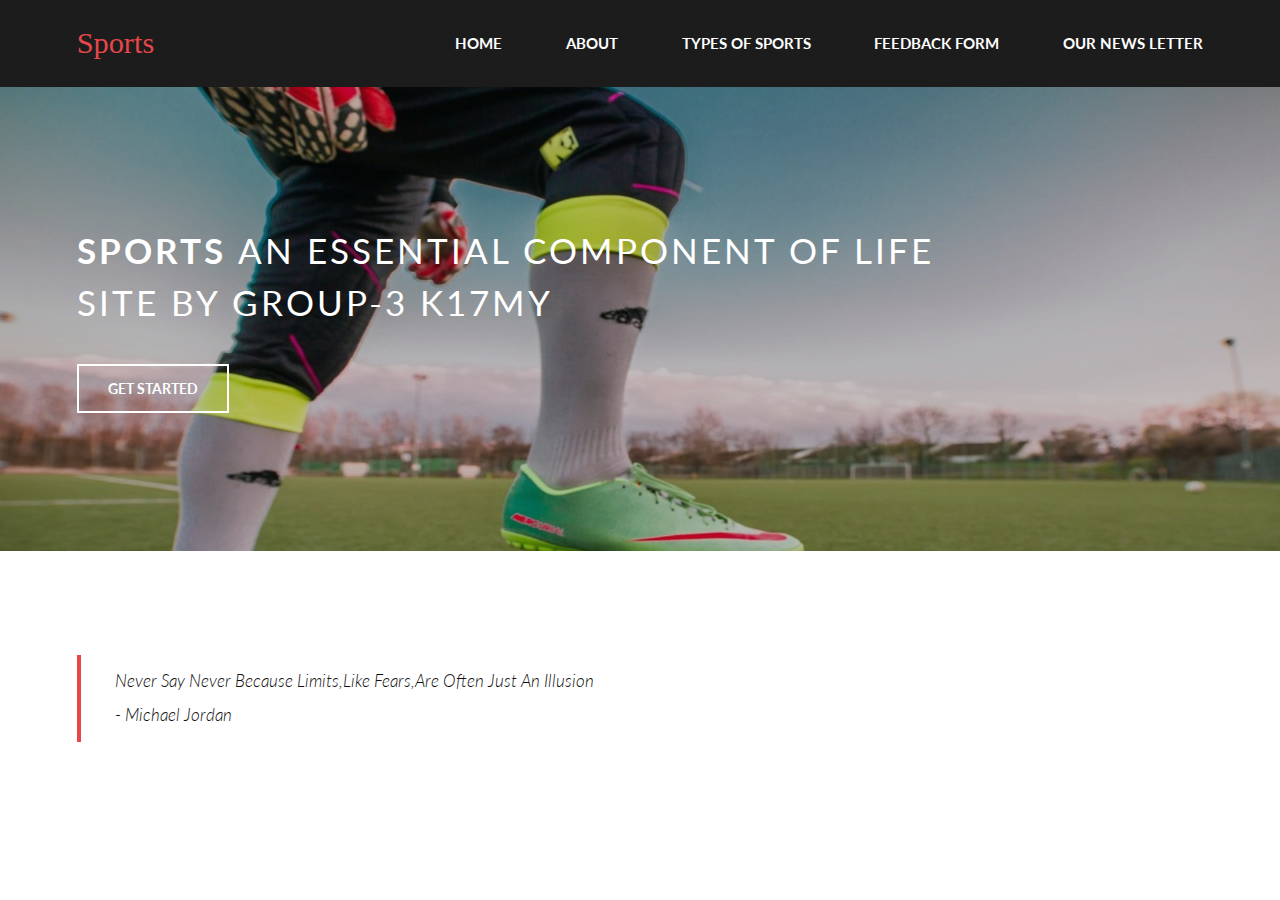
==== commit 7ac39d1f: "Some Modification to nav bar feedback form" ====
--- a/index.html
+++ b/index.html
@@ -1,5 +1,4 @@
 <!DOCTYPE HTML>
-
 <html>
 	<head>
 		<title>Sports</title>
@@ -12,30 +11,36 @@
 		<!-- Header -->
 			<header id="header">
 				<div class="inner">
-					<a href="index.html" class="logo">About</a>
+					<a href="index.html" class="logo">Sports</a>
 					<nav id="nav">
 						<a href="index.html">Home</a>
 						<a href="generic.html">About</a>
-						<a href="types.html">Types of Sports</a>
+						<div class="dropdown">
+						<a >Types of Sports</a>
+						<div class="dropdown-content">
+                        <a href="types.html">Outdoor Sports</a><br>
+                        <a href="#about">Indoor Sports</a>
+                        </div>
+                    </div>
+						<a href="feedback.html">Feedback Form</a>
+						<a href="newsletter.html">Our News Letter</a>
 
-						<!--<a href="elements.html">Elements</a> -->
 					</nav>
 				</div>
 			</header>
 			<a href="#menu" class="navPanelToggle"><span class="fa fa-bars"></span></a>
 
-		<!-- Banner -->
-			<section id="banner">
+					<section id="banner">
 				<div class="inner">
-					<h1>Introspect: <span>Success is where preparation and opportunity meet.<br />Winners never quit and quitters never win.<br></br>
-					site template by GROUP-3 [ K17MY ] </span></h1>
+					<h1>Sports <span>An Essential Component of Life</br>
+					site by GROUP-3 K17MY</span></h1>
 					<ul class="actions">
-						<li><a href="#" class="button alt">Get Started</a></li>
+						<li><a href="generic.html" class="button alt">Get Started</a></li>
 					</ul>
 				</div>
 			</section>
 
-		<!-- One -->
+		
 			<section id="one">
 				<div class="inner">
 					<blockquote>Never Say Never Because Limits,Like Fears,Are Often Just An Illusion<br> - Michael Jordan</blockquote>
@@ -44,16 +49,38 @@
 
 		
 
-		<!-- Three -->
+		
 			
 
 	
 
-		<!-- Scripts -->
+
 			<script src="assets/js/jquery.min.js"></script>
 			<script src="assets/js/skel.min.js"></script>
 			<script src="assets/js/util.js"></script>
 			<script src="assets/js/main.js"></script>
+			<script>
+/* When the user clicks on the button, 
+toggle between hiding and showing the dropdown content */
+function myFunction() {
+    document.getElementById("myDropdown").classList.toggle("show");
+}
+
+// Close the dropdown if the user clicks outside of it
+window.onclick = function(event) {
+  if (!event.target.matches('.dropbtn')) {
+
+    var dropdowns = document.getElementsByClassName("dropdown-content");
+    var i;
+    for (i = 0; i < dropdowns.length; i++) {
+      var openDropdown = dropdowns[i];
+      if (openDropdown.classList.contains('show')) {
+        openDropdown.classList.remove('show');
+      }
+    }
+  }
+}
+</script>
 
 	</body>
 </html>--- a/assets/css/main.css
+++ b/assets/css/main.css
@@ -2329,6 +2329,7 @@
 		border: 0;
 		display: inline-block;
 		position: relative;
+		 
 	}
 
 		.image img {
@@ -2357,16 +2358,22 @@
 		}
 
 		.image.fit {
-			display: block;
-			margin: 0 0 2em 0;
+			
+			
 			width: 128px;
+			transition: transform .3s;
+			margin-left: 57px;
+
+			
 		}
 
 			.image.fit img {
-				width: 128px;
-			}
-
-		.image.main {
+				width: 300px;
+				
+				
+				
+}
+	.image.main {
 			display: block;
 			margin: 0 0 3em 0;
 			width: 100%;
@@ -2378,6 +2385,10 @@
 			.image.about img{
 				width : 70%;
 				position:center;}
+				.image.fit:hover{
+					transform: scale(1.5);
+					
+     }
 
 /* List */
 
@@ -2540,7 +2551,8 @@
 			}
 
 		}
-
+header h1{
+	text-align: center;}
 	header p {
 		position: relative;
 		margin: 0 0 1.5em 0;
@@ -2554,6 +2566,7 @@
 	header h3 + p {
 		font-size: 1.1em;
 		margin-top: -0.8em;
+		text-align: center;
 	}
 
 	header h4 + p,
@@ -2565,6 +2578,7 @@
 
 	header p {
 		color: #717171;
+		text-align: center;
 	}
 
 /* Table */
@@ -3958,4 +3972,61 @@
 				padding: 2em 0 0.1em 0;
 			}
 
-		}+		}
+
+p{
+	text-align: justify;
+}
+h3{
+	text-align:center;
+}
+
+.dropdown {
+    position: relative;
+    display: inline-block;
+    text-align: justify;
+}
+
+.dropdown-content {
+    display: none;
+    position: absolute;
+    background-color: #484848;
+    min-width: 200px;
+
+    
+}
+
+.dropdown-content a {
+   text-align: center;
+    padding: 12px 20px;
+    
+    display: inline;
+}
+
+.dropdown-content a:hover {color: #484848;
+}
+
+.dropdown:hover .dropdown-content {
+    display: block;
+}
+
+.dropdown:hover .dropbtn {
+    
+}
+* {
+    box-sizing: border-box;
+}
+
+.bg-img {
+    
+    background-image: url("../../images/banner.jpg");
+
+    min-height: 380px;
+
+    
+    background-position: fill;
+    background-repeat: no-repeat;
+    background-size: cover;
+}
+.mySlides {display:none;
+}